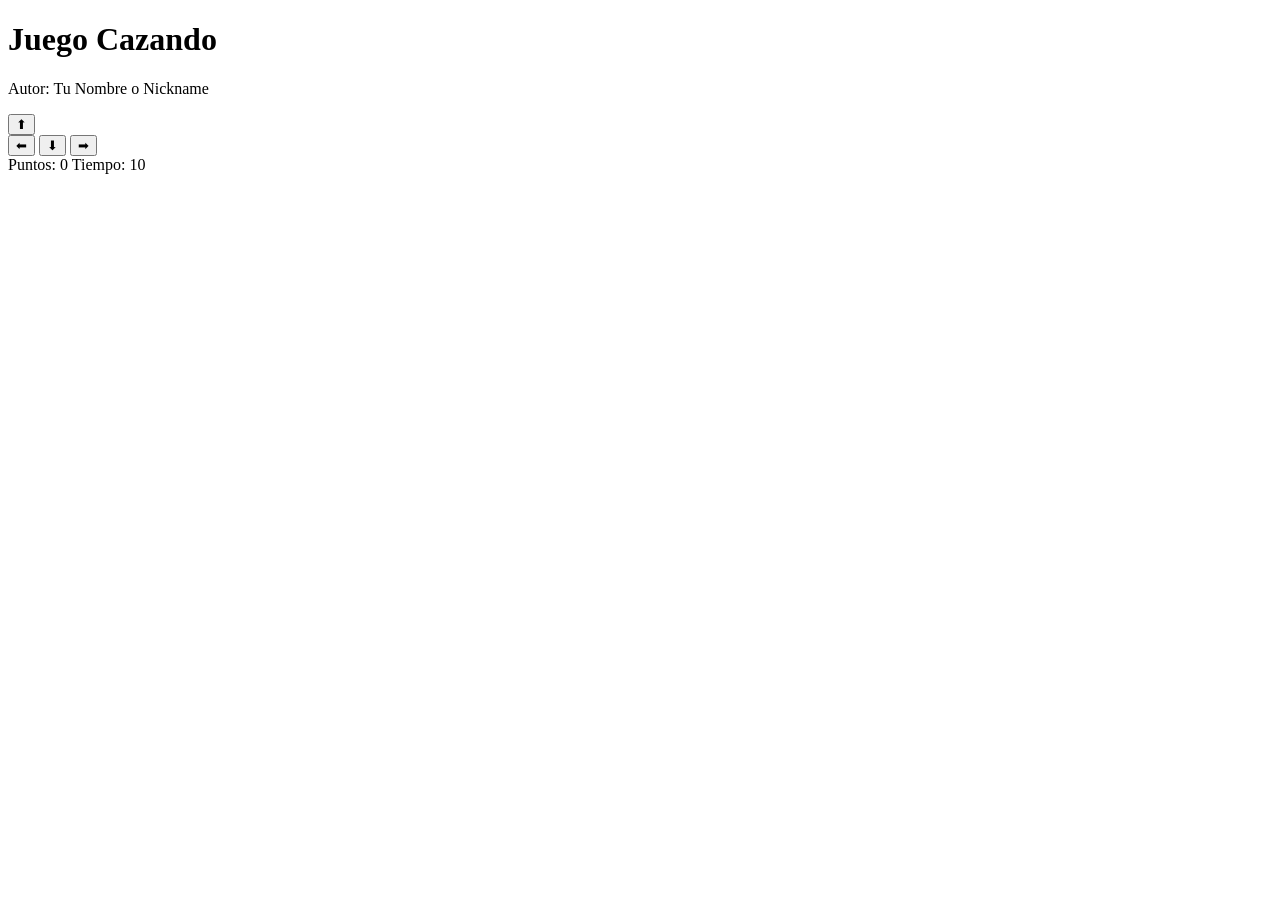
==== cazando.html @ 9d7e955c "INICIANDO JUEGO" ====
<!DOCTYPE html>
<html>
<head>
  <title>Juego Cazando</title>

</head>
<body>

  <h1>Juego Cazando</h1>
  <p>Autor: Tu Nombre o Nickname</p>


  <div class="controles">
    <button>⬆</button>
    <br>
    <button>⬅</button>
    <button>⬇</button>
    <button>➡</button>
  </div>


  <div class="panel">
    <span>Puntos: <span id="puntos">0</span></span>
    <span>Tiempo: <span id="tiempo">10</span></span>
  </div>

  <p id="mensaje"></p>


</body>
</html>
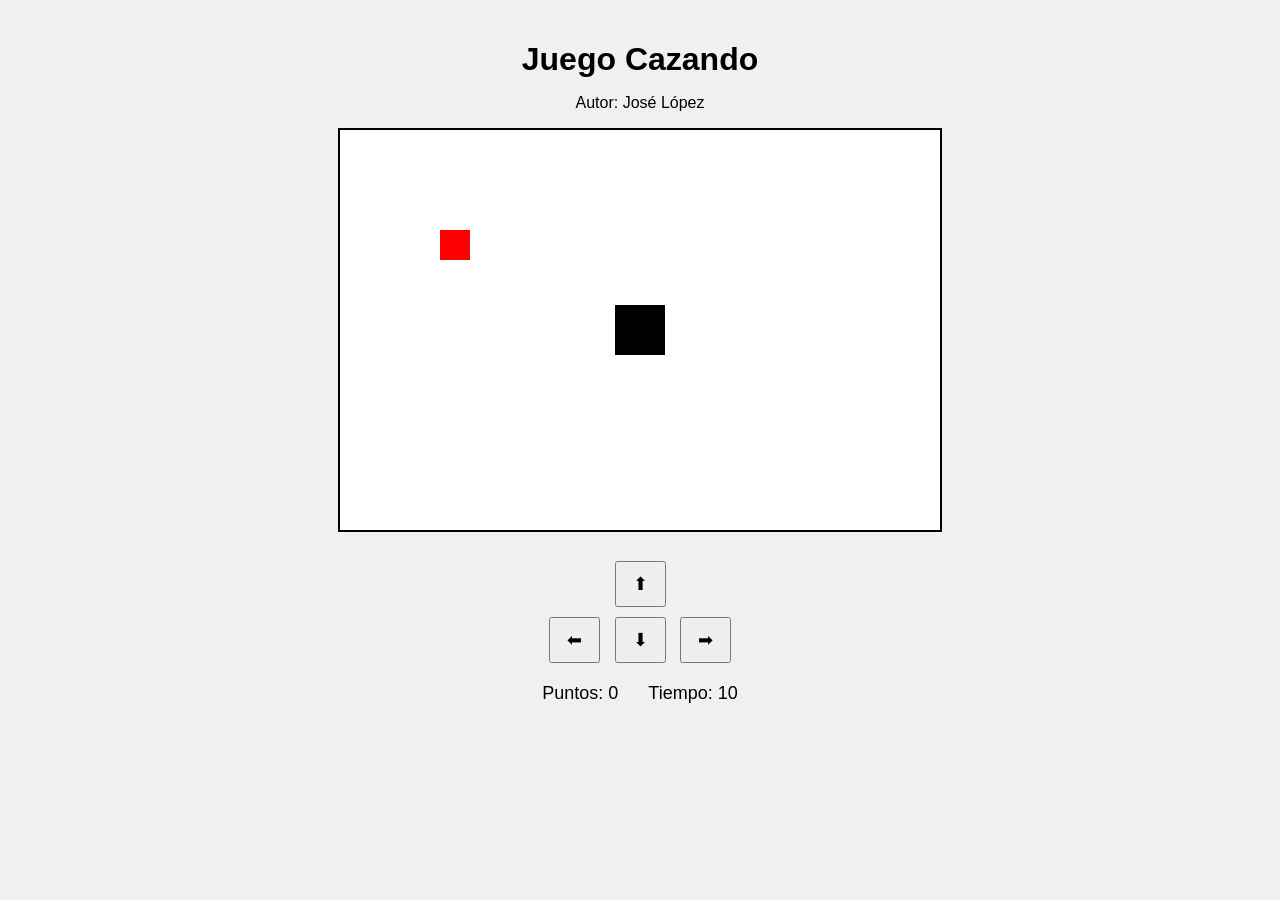
==== commit 3876bb15: "CAMBIOS REALIZADOS LA CLASE DEL DIA 08/04/2026" ====
--- a/cazando.html
+++ b/cazando.html
@@ -1,31 +1,33 @@
 <!DOCTYPE html>
 <html>
+ 
 <head>
   <title>Juego Cazando</title>
-
+  <link rel="stylesheet" href="cazando.css">
 </head>
+ 
 <body>
-
+ 
   <h1>Juego Cazando</h1>
-  <p>Autor: Tu Nombre o Nickname</p>
-
-
+  <p>Autor: José López</p>
+ 
+  <canvas id="juego" width="600" height="400"></canvas>
   <div class="controles">
-    <button>⬆</button>
+    <button id="btnArriba">⬆</button>
     <br>
-    <button>⬅</button>
-    <button>⬇</button>
-    <button>➡</button>
+    <button id="btnIzquierda">⬅</button>
+    <button id="btnAbajo">⬇</button>
+    <button id="btnDerecha">➡</button>
   </div>
-
-
+ 
+ 
   <div class="panel">
     <span>Puntos: <span id="puntos">0</span></span>
     <span>Tiempo: <span id="tiempo">10</span></span>
   </div>
-
+ 
   <p id="mensaje"></p>
-
-
+  <script src="cazando.js"></script>
 </body>
+ 
 </html>
--- a/cazando.css
+++ b/cazando.css
@@ -0,0 +1,42 @@
+body {
+  text-align: center;
+  font-family: Arial, sans-serif;
+  background: #f0f0f0;
+  margin: 0;
+  padding: 20px;
+}
+
+h1 {
+  margin-bottom: 5px;
+}
+
+.panel {
+  margin: 15px 0;
+  font-size: 18px;
+  display: flex;
+  justify-content: center;
+  gap: 30px;
+}
+
+canvas {
+  background: white;
+  border: 2px solid black;
+}
+
+.controles {
+  margin-top: 20px;
+}
+
+button {
+  margin: 5px;
+  padding: 10px 16px;
+  font-size: 18px;
+  cursor: pointer;
+}
+
+#mensaje {
+  font-size: 20px;
+  font-weight: bold;
+  color: darkred;
+  margin-top: 15px;
+}
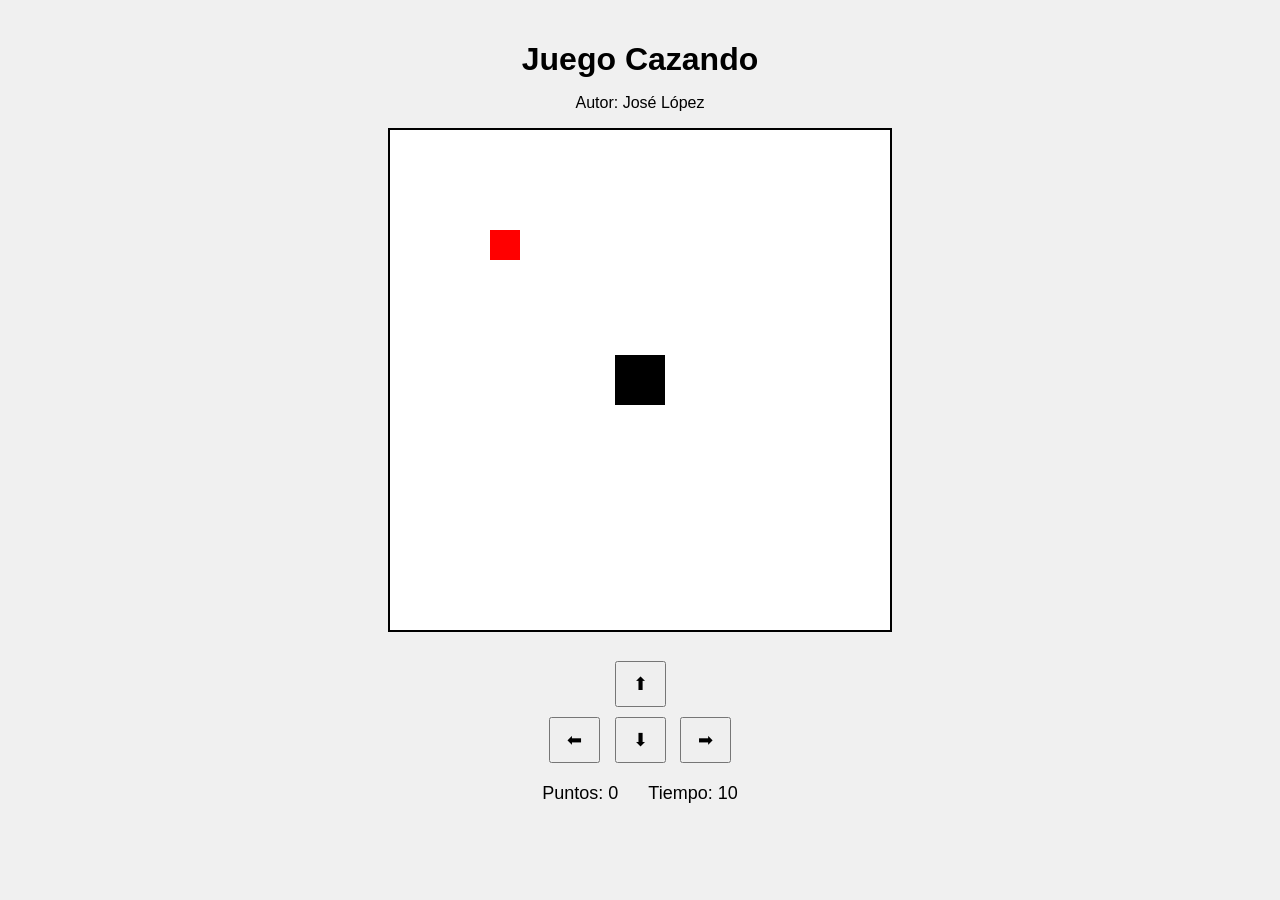
==== commit ab440294: "Segundo commit, agrega canvas areaJuego 500x500 e iniciarJuego con onload" ====
--- a/cazando.html
+++ b/cazando.html
@@ -6,12 +6,12 @@
   <link rel="stylesheet" href="cazando.css">
 </head>
  
-<body>
+<body onload="iniciarJuego()">
  
   <h1>Juego Cazando</h1>
   <p>Autor: José López</p>
  
-  <canvas id="juego" width="600" height="400"></canvas>
+  <canvas id="areaJuego" width="500" height="500"></canvas>
   <div class="controles">
     <button id="btnArriba">⬆</button>
     <br>
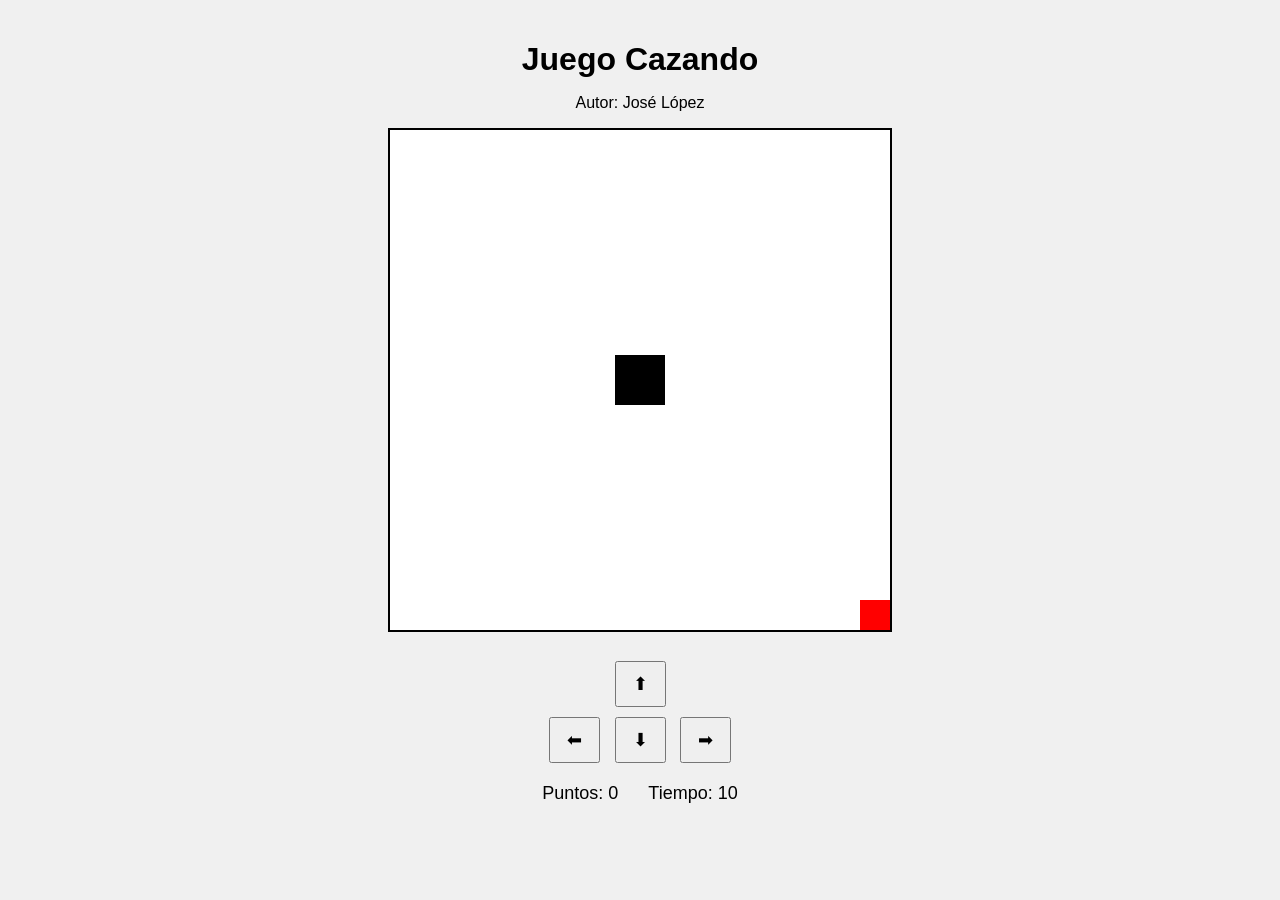
==== commit ab6d4274: "Agrega detectarColision, comida aleatoria y sistema de puntaje" ====
--- a/cazando.html
+++ b/cazando.html
@@ -20,13 +20,13 @@
     <button id="btnDerecha">➡</button>
   </div>
  
- 
   <div class="panel">
     <span>Puntos: <span id="puntos">0</span></span>
     <span>Tiempo: <span id="tiempo">10</span></span>
   </div>
  
   <p id="mensaje"></p>
+  <script src="utils.js"></script>
   <script src="cazando.js"></script>
 </body>
  
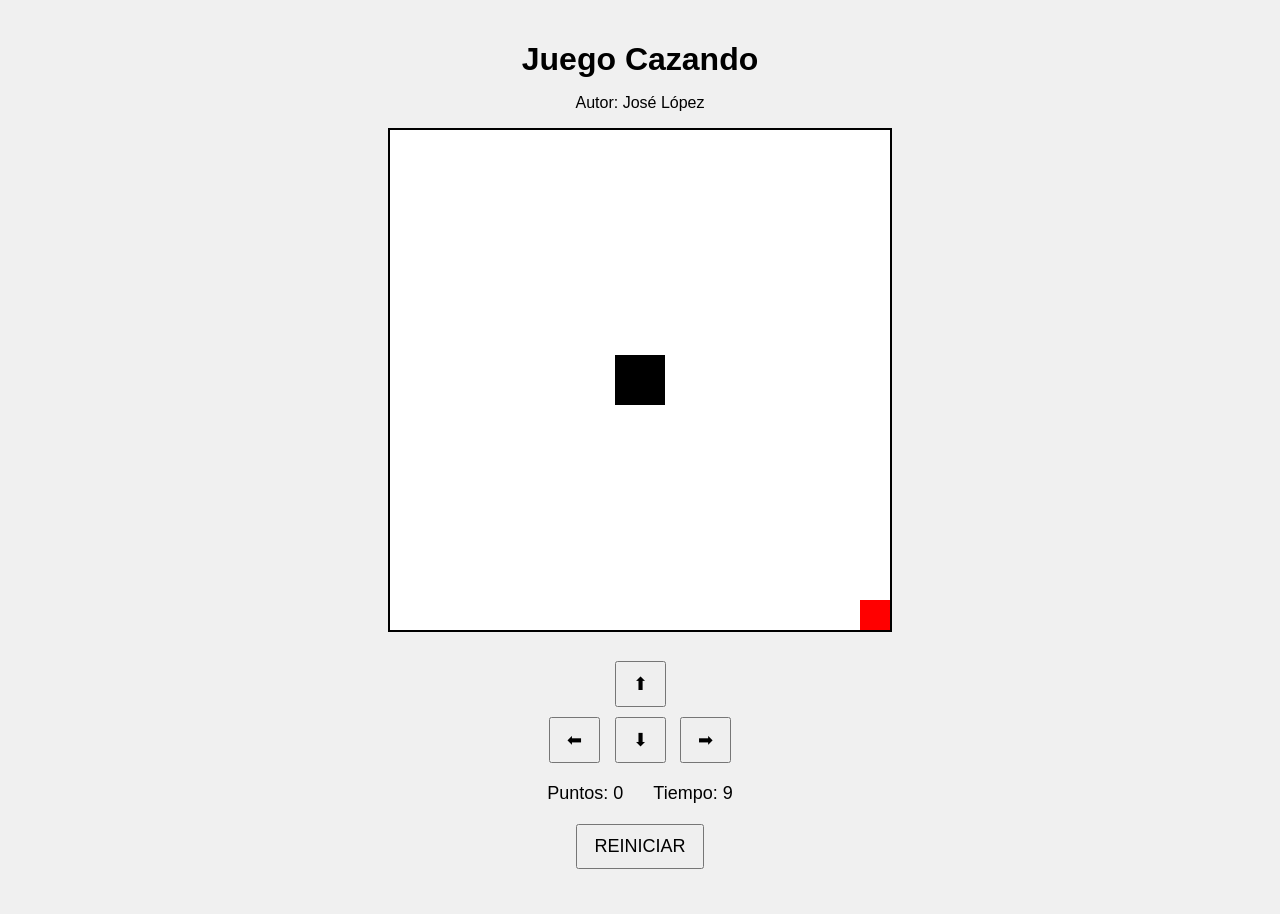
==== commit 4f3f55f1: "Agrega boton reiniciar y logica de reinicio del juego" ====
--- a/cazando.html
+++ b/cazando.html
@@ -24,6 +24,8 @@
     <span>Puntos: <span id="puntos">0</span></span>
     <span>Tiempo: <span id="tiempo">10</span></span>
   </div>
+
+  <button id="btnReiniciar">REINICIAR</button>
  
   <p id="mensaje"></p>
   <script src="utils.js"></script>
